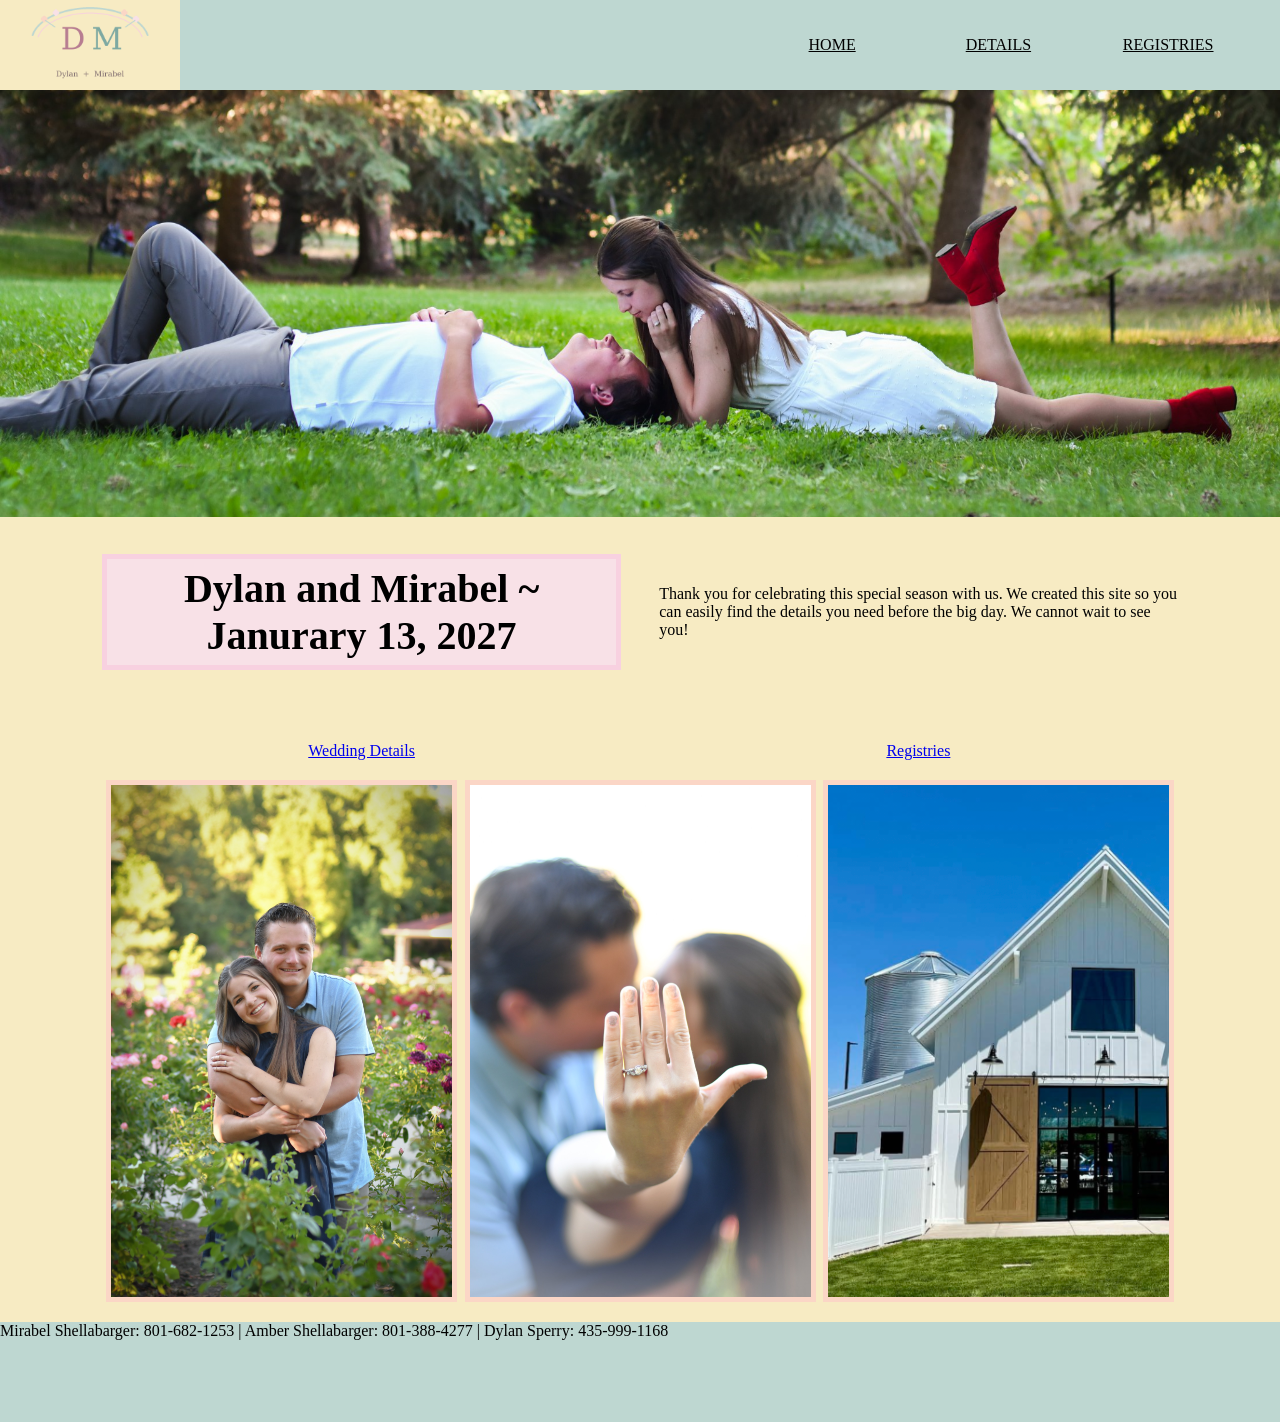
==== FinalProject/index.html @ b867114f "W11 Client HTML I began development on the webpage of my client, Dylan.  I have all the necessary HT" ====
<!DOCTYPE html>
<html lang="en">
    <head>
        <meta charset="UTF-8" />
        <meta name="viewport" content="width=device-width, initial-scale=1.0" />
        <link rel="stylesheet" href="style/home-style.css">
        <title>Dylan and Mirabel | Our Wedding</title>
    </head>
    <body>
        <nav>
            <img class="smallLogo" src="wedding-site-assets/images/dm-logo-small.png">
            <a id="homeLink" href="index.html">HOME</a>
            <a id="detailsLink" href="details.html">DETAILS</a>
            <a id="registriesLink" href="registries.html">REGISTRIES</a>
        </nav>
        <img id="headerImage" 
        src="wedding-site-assets/images/pic8816.png" alt="Dylan+Mirabel">
        <main>
            
            <div class="split">
                <div>
                    <h2>Dylan and Mirabel 
                        ~ Janurary 13, 2027
                    </h2>
                </div>

                <div>
                    <p>Thank you for celebrating this 
                        special season with us.  We 
                        created this site so you can 
                        easily find the details you 
                        need before the big day.  We 
                        cannot wait to see you!
                    </p>
                </div>

                <a href="details.html">Wedding Details</a>
                <a href="registries.html">Registries</a>

            </div>
            <div class="triple">
                <img src="wedding-site-assets/images/flowers.png" alt="Flowers">
                <img src="wedding-site-assets/images/ring.png" alt="Ring">
                <img src="wedding-site-assets/images/VenueSmall.png" alt="Venue">
            </div>
        </main>
        <footer>
            Mirabel Shellabarger: 801-682-1253  |  
            Amber Shellabarger: 801-388-4277  |  
            Dylan Sperry: 435-999-1168
        </footer>
    </body>
</html>
---- FinalProject/style/home-style.css ----
:root {
    --Tiara: #bed7d1;
    --Full-Moon: #f7ebc3;
    --Almond: #fbd6c6;
    --Blush: #f8e1e7;
    --Pastel: #f8d1e0;

}

body {
    margin: 0px auto;
    background-color: var(--Full-Moon);
}

nav {
    display: grid;
    grid-template-columns: repeat(8, 1fr);
    background-color: var(--Tiara);
}

nav a {
    align-self: center;
    color: black;
}

nav a:hover {
    color: var(--Full-Moon);
}

#homeLink {
    grid-column: 6/7;
}

#detailsLink {
    grid-column: 7/8;
}

#registriesLink {
    grid-column: 8/9;
}

.smallLogo{
    width: 180px;
}

#headerImage {
    width: 100vw;
}

main {
    background-color: var(--Full-Moon);
    margin-left: 8vw;
    margin-right: 8vw;
}

main img {
    margin-top: 20px;
    margin-bottom: 20px;
    border: 5px solid var(--Almond);
}

h2 {
    text-align: center;
    font-size: 2.5em;
    background-color: var(--Blush);
    border: 5px solid var(--Pastel);
    padding: 6px;
}

.split {
    display: grid;
    grid-template-columns: 2fr 2fr;
    grid-gap: 3vw;
    place-items: center;
}

.splitItem {
    width: 40vw;
}

.triple {
    display: grid;
    grid-template-columns: 2fr 2fr 2fr;
    place-items: center;
}

footer {
    height: 100px;
    background-color: var(--Tiara);
}
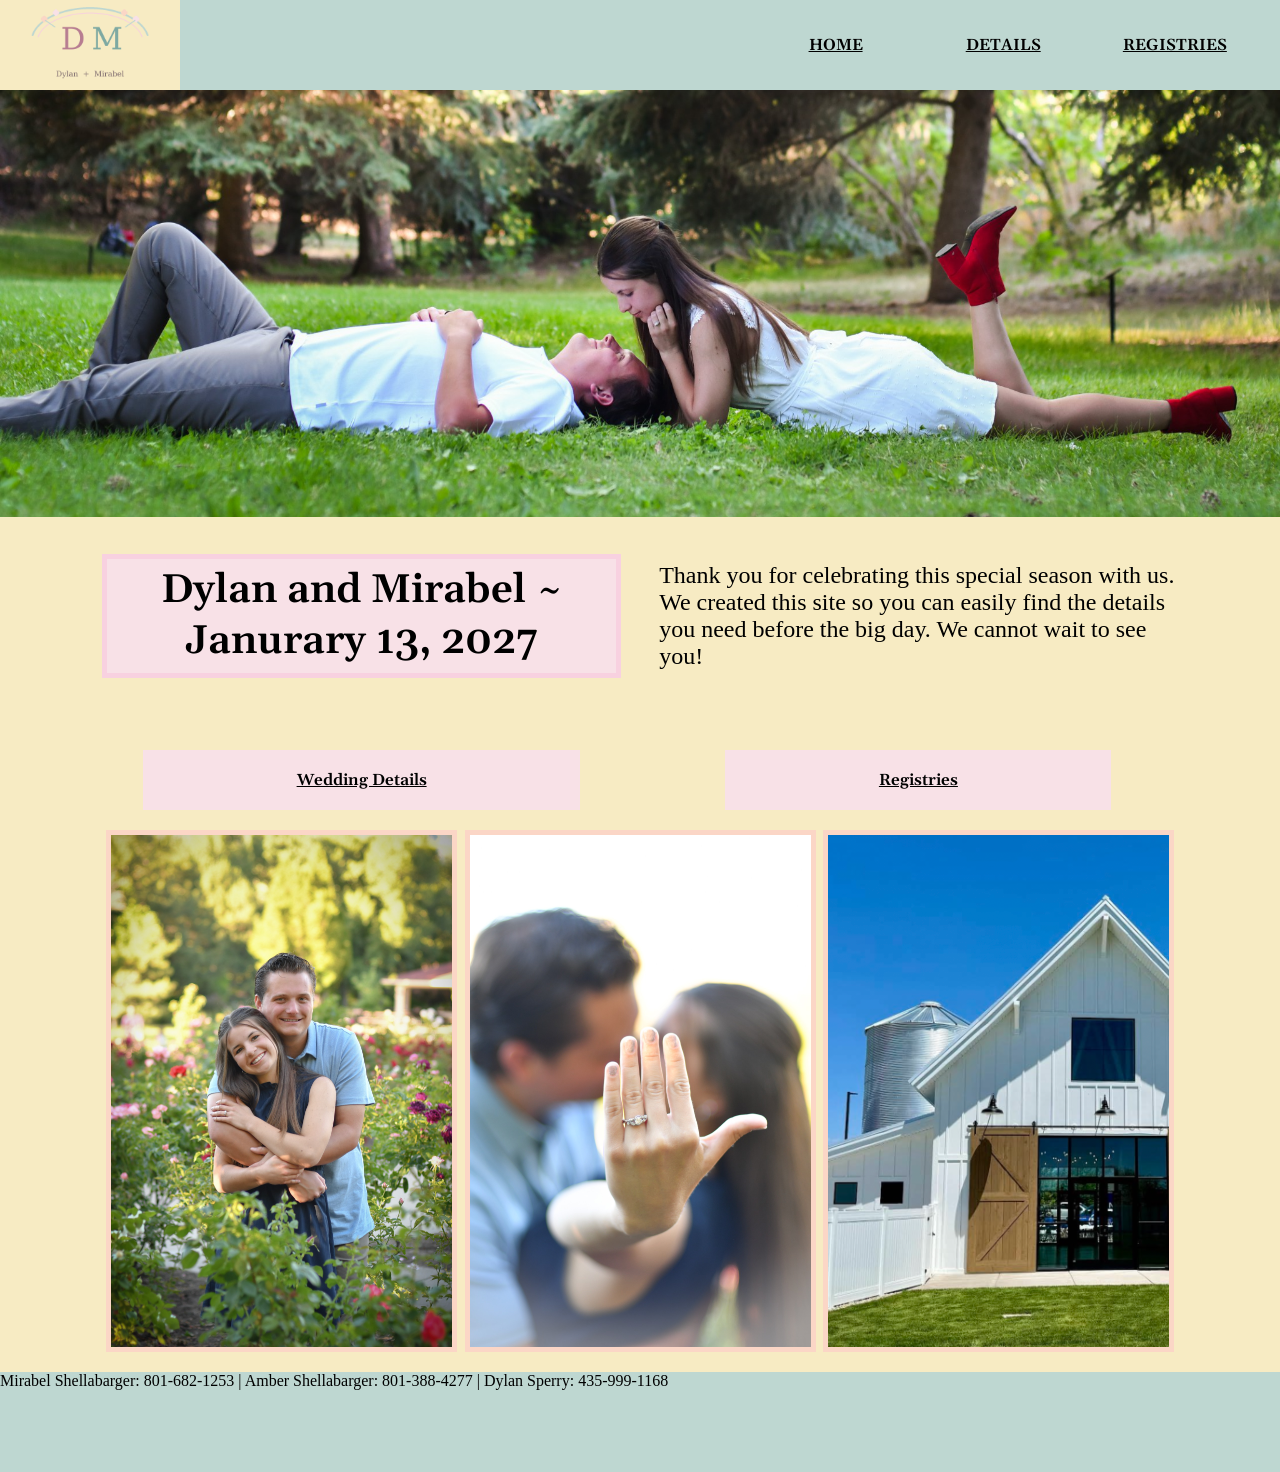
==== commit 9fbb21bf: "W12 Some CSS I added more CSS to make the webpages look better.  I also added the right fonts for th" ====
--- a/FinalProject/index.html
+++ b/FinalProject/index.html
@@ -5,13 +5,17 @@
         <meta name="viewport" content="width=device-width, initial-scale=1.0" />
         <link rel="stylesheet" href="style/home-style.css">
         <title>Dylan and Mirabel | Our Wedding</title>
+
+        <link rel="preconnect" href="https://fonts.googleapis.com">
+        <link rel="preconnect" href="https://fonts.gstatic.com" crossorigin>
+        <link href="https://fonts.googleapis.com/css2?family=Gelasio:ital,wght@0,400..700;1,400..700&family=Lora:ital,wght@0,400..700;1,400..700&family=Merriweather:ital,opsz,wght@0,18..144,300..900;1,18..144,300..900&display=swap" rel="stylesheet">
     </head>
     <body>
         <nav>
             <img class="smallLogo" src="wedding-site-assets/images/dm-logo-small.png">
-            <a id="homeLink" href="index.html">HOME</a>
-            <a id="detailsLink" href="details.html">DETAILS</a>
-            <a id="registriesLink" href="registries.html">REGISTRIES</a>
+            <a id="homeLink" class="gelasio" href="index.html">HOME</a>
+            <a id="detailsLink" class="gelasio" href="details.html">DETAILS</a>
+            <a id="registriesLink" class="gelasio" href="registries.html">REGISTRIES</a>
         </nav>
         <img id="headerImage" 
         src="wedding-site-assets/images/pic8816.png" alt="Dylan+Mirabel">
@@ -19,13 +23,14 @@
             
             <div class="split">
                 <div>
-                    <h2>Dylan and Mirabel 
+                    <h2 class="gelasio">Dylan and Mirabel 
                         ~ Janurary 13, 2027
                     </h2>
                 </div>
 
                 <div>
-                    <p>Thank you for celebrating this 
+                    <p>
+                        Thank you for celebrating this 
                         special season with us.  We 
                         created this site so you can 
                         easily find the details you 
@@ -34,8 +39,8 @@
                     </p>
                 </div>
 
-                <a href="details.html">Wedding Details</a>
-                <a href="registries.html">Registries</a>
+                <a class="butt" href="details.html">Wedding Details</a>
+                <a class="butt" href="registries.html">Registries</a>
 
             </div>
             <div class="triple">
--- a/FinalProject/style/home-style.css
+++ b/FinalProject/style/home-style.css
@@ -6,6 +6,13 @@
     --Blush: #f8e1e7;
     --Pastel: #f8d1e0;
 
+}
+
+.gelasio {
+  font-family: "Gelasio", serif;
+  font-optical-sizing: auto;
+  font-weight: 600;
+  font-style: normal;
 }
 
 body {
@@ -68,6 +75,30 @@
     padding: 6px;
 }
 
+p {
+    font-size: 1.5em;
+}
+
+.butt {
+    background-color: var(--Blush);
+    padding: 20px 12vw;
+    color: black;
+    font-family: "Gelasio", serif;
+    font-optical-sizing: auto;
+    font-weight: 600;
+    font-style: normal;
+}
+
+.butt:hover {
+    background-color: var(--Pastel);
+    padding: 20px 12vw;
+    color: var(--Full-Moon);
+    font-family: "Gelasio", serif;
+    font-optical-sizing: auto;
+    font-weight: 600;
+    font-style: normal;
+}
+
 .split {
     display: grid;
     grid-template-columns: 2fr 2fr;
